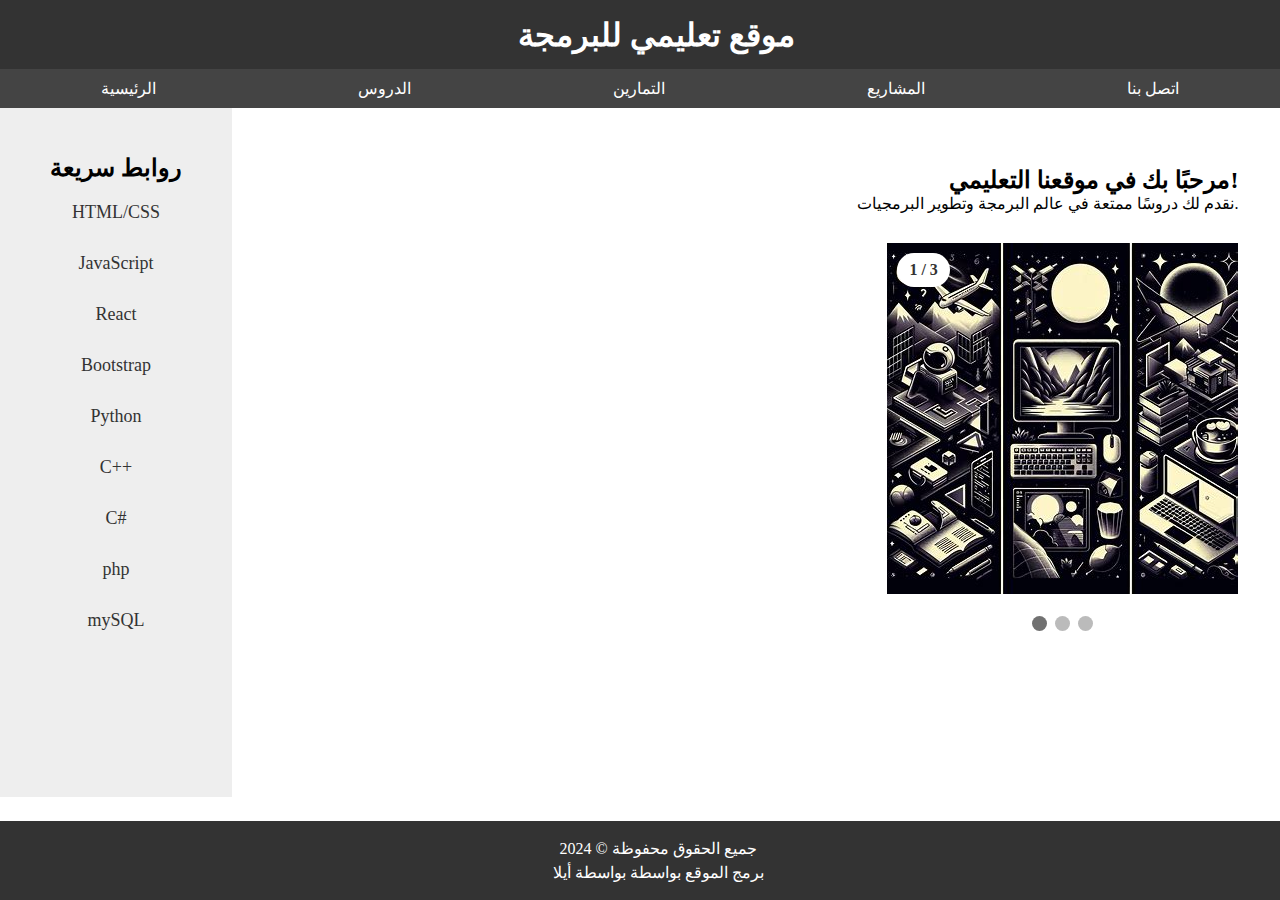
==== index.html @ 442155c3 "Upload V.1" ====
<!DOCTYPE html>
<html lang="en">
<head>
    <meta charset="UTF-8">
    <meta name="viewport" content="width=device-width, initial-scale=1.0">
    <title>موقع تعليمي للبرمجة</title>
    <link rel="stylesheet" href="css/styles.css">
    <link rel="icon" href="images/logo.jpeg">
</head>
<body>
    <header>
        <h1>موقع تعليمي للبرمجة</h1>
    </header>
    <nav>
        <a href="#">الرئيسية</a>
        <a href="#">الدروس</a>
        <a href="#">التمارين</a>
        <a href="#">المشاريع</a>
        <a href="#">اتصل بنا</a>
    </nav>
    <aside>
        <h2>روابط سريعة</h2>
        <ul>
            <a href="#">HTML/CSS</a>
            <a href="#">JavaScript</a>
            <a href="#">React</a>
            <a href="#">Bootstrap</a>
            <a href="#">Python</a>
            <a href="#">C++</a>
            <a href="#">C#</a>
            <a href="#">php</a>
            <a href="#">mySQL</a>
        </ul>
    </aside>
    <main>

        <h2>مرحبًا بك في موقعنا التعليمي!</h2>
        <p>نقدم لك دروسًا ممتعة في عالم البرمجة وتطوير البرمجيات.</p>

        <div class="img-slider">
            <div class="slideshow-container">

                <div class="mySlides fade">
                <div class="numbertext">1 / 3</div>
                <img src="images/img1.jpeg" style="width:100%">
                </div>
                
                <div class="mySlides fade">
                <div class="numbertext">2 / 3</div>
                <img src="images/img2.jpeg" style="width:100%">
                </div>
                
                <div class="mySlides fade">
                <div class="numbertext">3 / 3</div>
                <img src="images/img3.jpeg" style="width:100%">
                </div>
                
            </div>
            <br>
                
            <div style="text-align:center">
                <span class="dot"></span> 
                <span class="dot"></span> 
                <span class="dot"></span> 
            </div>
                
            <script>
                let slideIndex = 0;
                showSlides();
                
                function showSlides() {
                let i;
                let slides = document.getElementsByClassName("mySlides");
                let dots = document.getElementsByClassName("dot");
                for (i = 0; i < slides.length; i++) {
                    slides[i].style.display = "none";  
                }
                slideIndex++;
                if (slideIndex > slides.length) {slideIndex = 1}    
                for (i = 0; i < dots.length; i++) {
                    dots[i].className = dots[i].className.replace(" active", "");
                }
                slides[slideIndex-1].style.display = "block";  
                dots[slideIndex-1].className += " active";
                setTimeout(showSlides, 2000); // Change image every 2 seconds
                }
            </script>
        </div>

    </main>
    <footer>
        <p>جميع الحقوق محفوظة © 2024</p>
        <p>برمج الموقع بواسطة بواسطة أيلا</p>
    </footer>
</body>
</html>
---- css/styles.css ----
body, h1,h2, p {
    margin: 0;
    padding: 0;
}


header {
    background-color: #333;
    color: #fff;
    text-align: center;
    padding: 16px;
    position: fixed;
    width: 100%;
}


nav {
    display: flex;
    justify-content: space-around;
    background-color: #444;
    text-align: center;
    padding: 10px 0px;
    position: fixed;
    width: 100%;
    margin-top: 69px;
}


nav a {
    color: #fff;
    text-decoration: none;
}


aside {
    display: flex;
    position: fixed;
    flex-direction: column;
    align-items: center;
    text-align: center;
    gap: 20px;
    top: 108px;
    background-color: #eee;
    padding: 16px;
    width: 200px;
    height: 73vh;
}


aside h2{
    margin-top: 30px;
}


ul{
    display: flex;
    flex-direction: column;
    margin: 0;
    padding: 0;
    gap: 30px;
}


ul a{
    font-size: 18px;
    text-align: center;
    text-decoration: none;
    color: #333;
    cursor: pointer;
    font-weight: 520;
}


main {
    display: flex;
    justify-content: center;
    align-items: center;
    flex-direction: column;
    align-items: flex-end;
    padding: 16px;
    position: absolute;
    margin-top: 150px;
    right: 2%;
}


.slideshow-container {
    max-width: 1000px;
    position: relative;
    margin: auto;
    margin-top: 30px;
}

/* Caption text */
.text {
  color: #f2f2f2;
  font-size: 15px;
  padding: 8px 12px;
  position: absolute;
  bottom: 8px;
  width: 100%;
  text-align: center;
}

/* Number text (1/3 etc) */
.numbertext {
    background-color: white;
    border-radius: 50px;
    margin-top: 10px;
    margin-left: 10px;
    color: #333;
    font-size: 16px;
    font-weight: bold;
    padding: 8px 12px;
    position: absolute;
    top: 0;
}

/* The dots/bullets/indicators */
.dot {
  height: 15px;
  width: 15px;
  margin: 0 2px;
  background-color: #bbb;
  border-radius: 50%;
  display: inline-block;
  transition: background-color 0.6s ease;
}

.active {
  background-color: #717171;
}

/* Fading animation */
.fade {
  animation-name: fade;
  animation-duration: 1.5s;
}

@keyframes fade {
  from {opacity: .4} 
  to {opacity: 1}
}

/* On smaller screens, decrease text size */
@media only screen and (max-width: 300px) {
  .text {font-size: 11px}
}


footer {
    display: flex;
    position: fixed;
    width: 100%;
    flex-direction: column;
    justify-content: center;
    background-color: #333;
    color: #fff;
    text-align: center;
    padding: 18px;
    gap: 5px;
    bottom: 0;
}


@media (max-width: 800px) {
    
aside{
    display: flex;
    height: 80px;
    top: 108px;
    width: 100%;
    height: auto;
    padding: 0;
    gap: 10;
}

aside h2{
    margin-top: 10px;
}

aside ul{
    display: flex;
    flex-direction: row;
    justify-content: center;
    flex-wrap: wrap;
    min-width: 400px;
}

main{
    margin-top: 250px;
    text-align: center;
}

footer{
    display: flex;
    justify-content: center;
    align-items: center;
    padding: 10px 0px;
    margin: 0;
}

}
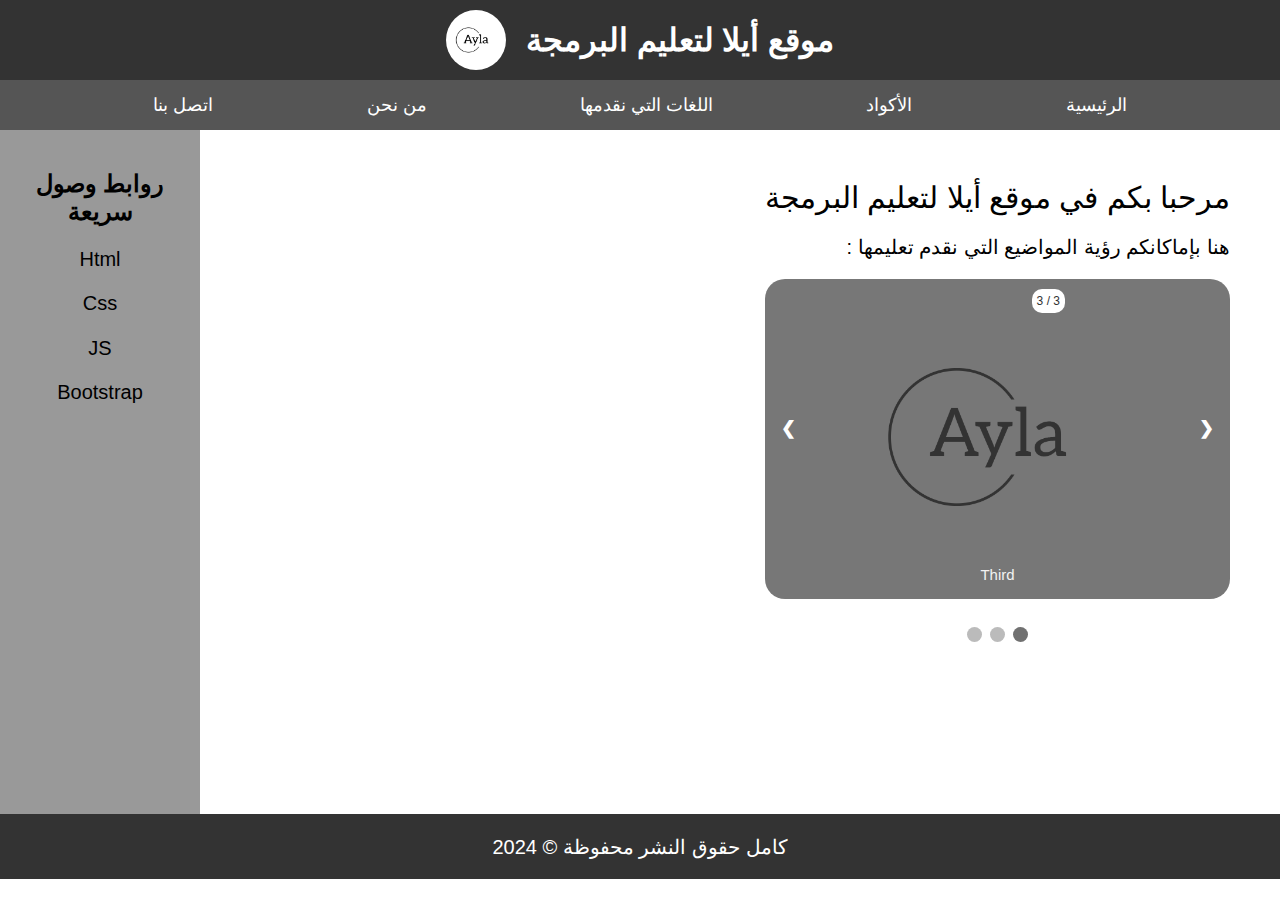
==== commit 20e7717f: "Upload V.1" ====
--- a/index.html
+++ b/index.html
@@ -4,93 +4,117 @@
     <meta charset="UTF-8">
     <meta name="viewport" content="width=device-width, initial-scale=1.0">
     <title>موقع تعليمي للبرمجة</title>
-    <link rel="stylesheet" href="css/styles.css">
-    <link rel="icon" href="images/logo.jpeg">
+    <link rel="stylesheet" href="css/index.css">
+    <link rel="icon" href="images/ayla-logo-zip-file/png/logo-black.png">
 </head>
 <body>
-    <header>
-        <h1>موقع تعليمي للبرمجة</h1>
+
+    <header class="head">
+        <h1 class="head-text">موقع أيلا لتعليم البرمجة</h1>
+        <img src="images/ayla-logo-zip-file/png/logo-black.png" class="head-logo">
     </header>
-    <nav>
-        <a href="#">الرئيسية</a>
-        <a href="#">الدروس</a>
-        <a href="#">التمارين</a>
-        <a href="#">المشاريع</a>
-        <a href="#">اتصل بنا</a>
+
+
+    <nav class="navbar">
+
+        <span class="nav-text">اتصل بنا</span>
+        <span class="nav-text">من نحن</span>
+        <span class="nav-text">اللغات التي نقدمها</span>
+        <span class="nav-text">الأكواد</span>
+        <span class="nav-text">الرئيسية</span>
+
     </nav>
-    <aside>
-        <h2>روابط سريعة</h2>
-        <ul>
-            <a href="#">HTML/CSS</a>
-            <a href="#">JavaScript</a>
-            <a href="#">React</a>
-            <a href="#">Bootstrap</a>
-            <a href="#">Python</a>
-            <a href="#">C++</a>
-            <a href="#">C#</a>
-            <a href="#">php</a>
-            <a href="#">mySQL</a>
-        </ul>
-    </aside>
-    <main>
 
-        <h2>مرحبًا بك في موقعنا التعليمي!</h2>
-        <p>نقدم لك دروسًا ممتعة في عالم البرمجة وتطوير البرمجيات.</p>
+    <main class="main-container">
 
-        <div class="img-slider">
+        <aside class="aside">
+
+            <span class="aside-text1">روابط وصول سريعة</span>
+            <div class="linked">
+                <div class="linked-text">Html</div>
+                <div class="linked-text">Css</div>
+                <div class="linked-text">JS</div>
+                <div class="linked-text">Bootstrap</div>
+            </div>
+
+        </aside>
+
+        <section class="container1">
+            <span>مرحبا بكم في موقع أيلا لتعليم البرمجة</span>
+            <p>هنا بإماكانكم رؤية المواضيع التي نقدم تعليمها :</p>
+
             <div class="slideshow-container">
 
+                <a class="prev" onclick="plusSlides(-1)">❮</a>
+
                 <div class="mySlides fade">
-                <div class="numbertext">1 / 3</div>
-                <img src="images/img1.jpeg" style="width:100%">
+                    <div class="numbertext">3 / 3</div>
+                    <img src="images/ayla-logo-zip-file/png/logo-no-background.png" style="width:220px;">
+                    <div class="text">Third</div>
+                  </div>  
+                
+                <div class="mySlides fade">
+                  <div class="numbertext">2 / 3</div>
+                  <img src="images/ayla-logo-zip-file/png/logo-white.png" style="width:220px;">
+                  <div class="text">Second</div>
                 </div>
                 
                 <div class="mySlides fade">
-                <div class="numbertext">2 / 3</div>
-                <img src="images/img2.jpeg" style="width:100%">
-                </div>
-                
-                <div class="mySlides fade">
-                <div class="numbertext">3 / 3</div>
-                <img src="images/img3.jpeg" style="width:100%">
-                </div>
+                    <div class="numbertext">1 / 3</div>
+                    <img src="images/ayla-logo-zip-file/png/logo-black.png" style="width:220px;">
+                    <div class="text">First</div>
+                  </div>
+
+                <a class="next" onclick="plusSlides(1)">❯</a>
                 
             </div>
             <br>
                 
             <div style="text-align:center">
-                <span class="dot"></span> 
-                <span class="dot"></span> 
-                <span class="dot"></span> 
+                  <span class="dot" onclick="currentSlide(1)"></span> 
+                  <span class="dot" onclick="currentSlide(2)"></span> 
+                  <span class="dot" onclick="currentSlide(3)"></span> 
             </div>
                 
             <script>
-                let slideIndex = 0;
-                showSlides();
+                let slideIndex = 1;
+                showSlides(slideIndex);
                 
-                function showSlides() {
-                let i;
-                let slides = document.getElementsByClassName("mySlides");
-                let dots = document.getElementsByClassName("dot");
-                for (i = 0; i < slides.length; i++) {
+                function plusSlides(n) {
+                  showSlides(slideIndex += n);
+                }
+                
+                function currentSlide(n) {
+                  showSlides(slideIndex = n);
+                }
+                
+                function showSlides(n) {
+                  let i;
+                  let slides = document.getElementsByClassName("mySlides");
+                  let dots = document.getElementsByClassName("dot");
+                  if (n > slides.length) {slideIndex = 1}    
+                  if (n < 1) {slideIndex = slides.length}
+                  for (i = 0; i < slides.length; i++) {
                     slides[i].style.display = "none";  
-                }
-                slideIndex++;
-                if (slideIndex > slides.length) {slideIndex = 1}    
-                for (i = 0; i < dots.length; i++) {
+                  }
+                  for (i = 0; i < dots.length; i++) {
                     dots[i].className = dots[i].className.replace(" active", "");
-                }
-                slides[slideIndex-1].style.display = "block";  
-                dots[slideIndex-1].className += " active";
-                setTimeout(showSlides, 2000); // Change image every 2 seconds
+                  }
+                  slides[slideIndex-1].style.display = "block";  
+                  dots[slideIndex-1].className += " active";
                 }
             </script>
-        </div>
+                
+
+        </section>
 
     </main>
-    <footer>
-        <p>جميع الحقوق محفوظة © 2024</p>
-        <p>برمج الموقع بواسطة بواسطة أيلا</p>
+
+    <footer class="footer">
+
+        <span class="footer-text">كامل حقوق النشر محفوظة &copy; 2024</span>
+
     </footer>
+
 </body>
-</html>
+</html>--- a/css/index.css
+++ b/css/index.css
@@ -0,0 +1,270 @@
+body{
+    margin: 0;
+    font-family: sans-serif;
+}
+
+.head{
+    display: flex;
+    flex-direction: row-reverse;
+    justify-content: center;
+    align-items: center;
+    width: 100%;
+    height: 80px;
+    gap: 20px;
+    background-color: #333;
+}
+
+.head-text{
+    color: white;
+}
+
+.head-logo{
+    width: 60px;
+    border-radius: 50%;
+}
+
+
+.navbar{
+    display: flex;
+    align-items: center;
+    justify-content: space-evenly;
+    width: 100%;
+    height: 50px;
+    background-color: #555;
+}
+
+.nav-text{
+    color: white;
+    font-size: 18px;
+    cursor: pointer;
+}
+
+
+.main-container{
+    display: flex;
+    justify-content: space-between;
+    width: 100%;
+    height: auto;
+}
+
+
+.aside{
+    display: flex;
+    flex-direction: column;
+    justify-content: flex-start;
+    align-items: center;
+    text-align: center;
+    width: 200px;
+    height: 76vh;
+    background-color: #999;
+}
+
+.aside-text1{
+    margin-top: 40px;
+    font-size: 24px;
+    font-weight: bold;
+}
+
+.linked{
+    display: flex;
+    flex-direction: column;
+    height: 200px;
+    justify-content: space-evenly;
+    align-items: center;
+    text-align: center;
+}
+
+
+.linked-text{
+    font-size: 20px;
+    cursor: pointer;
+}
+
+
+.container1{
+    display: flex;
+    flex-direction: column;
+    direction: rtl;
+    margin-right: 50px;
+    margin-top: 50px;
+}
+
+.container1 span{
+    font-size: 30px;
+}
+
+.container1 p{
+    font-size: 20px;
+}
+
+
+
+.slideshow-container {
+    display: flex;
+    justify-content: space-between;
+    align-items: center;
+    max-width: 500px;
+    height: 320px;
+    position: relative;
+    margin-bottom: 10px;
+    background-color: #777;
+    border-radius: 20px;
+}
+
+
+.prev, .next {
+    display: flex;
+    justify-content: center;
+  cursor: pointer;
+  width: auto;
+  padding: 16px;
+  margin-top: -22px;
+  color: white;
+  font-weight: bold;
+  font-size: 18px;
+  transition: 0.6s ease;
+  border-radius: 0 3px 3px 0;
+  user-select: none;
+}
+
+/* Position the "next button" to the right */
+.next {
+  right: 0;
+  border-radius: 3px 0 0 3px;
+}
+
+/* On hover, add a black background color with a little bit see-through */
+.prev:hover, .next:hover {
+  background-color: rgba(0,0,0,0.8);
+}
+
+/* Caption text */
+.text {
+  color: #f2f2f2;
+  font-size: 15px;
+  position: absolute;
+  width: 100%;
+  bottom: 16px;
+  right: 0px;
+  text-align: center;
+}
+
+/* Number text (1/3 etc) */
+.numbertext {
+  color: #333;
+  font-size: 12px;
+  background-color: white;
+  padding: 5px;
+  border-radius: 10px;
+  top: 10px;
+  right: 165px;
+  position: absolute;
+}
+
+/* The dots/bullets/indicators */
+.dot {
+  cursor: pointer;
+  height: 15px;
+  width: 15px;
+  margin: 0 2px;
+  background-color: #bbb;
+  border-radius: 50%;
+  display: inline-block;
+  transition: background-color 0.6s ease;
+}
+
+.active, .dot:hover {
+  background-color: #717171;
+}
+
+/* Fading animation */
+.fade {
+  animation-name: fade;
+  animation-duration: 1.5s;
+}
+
+@keyframes fade {
+  from {opacity: .4} 
+  to {opacity: 1}
+}
+
+/* On smaller screens, decrease text size */
+@media only screen and (max-width: 300px) {
+  .prev, .next,.text {font-size: 11px}
+}
+
+
+
+
+.footer{
+    display: flex;
+    justify-content: center;
+    align-items: center;
+    width: 100%;
+    height: 65px;
+    background-color: #333;
+}
+
+.footer-text{
+    display: flex;
+    font-size: 20px;
+    color: white;
+}
+
+#checkbox{
+    display: none;
+}
+
+.menu{
+    width: 50px;
+    position: absolute;
+    left: 20px;
+    display: none;
+}
+
+
+
+
+
+
+
+
+
+
+@media (max-width: 800px) {
+
+.main-container{
+    display: flex;
+    justify-content: center;
+    align-items: center;
+    text-align: center;
+}
+
+.container1{
+    margin: 0;
+    margin-top: 50px;
+}
+.aside{
+    display: none;
+    transition: all 0.50s;
+    transform: translateX(-100%);
+}
+
+.footer{
+    margin-top: 100px;
+}
+
+}
+
+@media (max-width: 350px) {
+    
+.navbar{
+    flex-wrap: wrap-reverse;
+    height: 100px;
+}
+
+.nav-text{
+    padding: 0% 2%;
+}
+
+}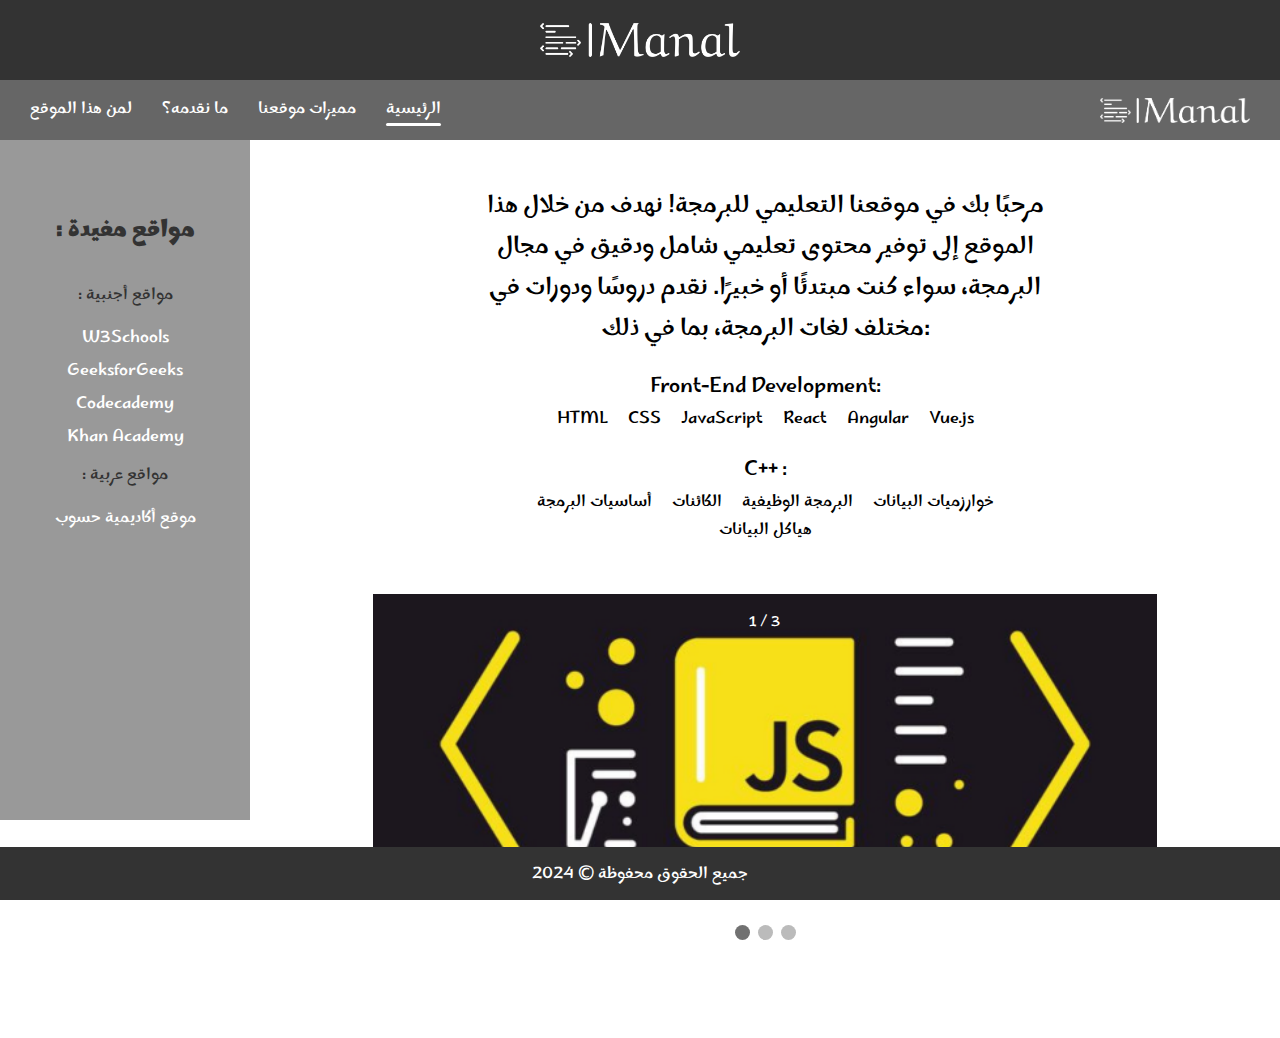
==== commit 10945c29: "Upload V.2" ====
--- a/index.html
+++ b/index.html
@@ -3,118 +3,174 @@
 <head>
     <meta charset="UTF-8">
     <meta name="viewport" content="width=device-width, initial-scale=1.0">
-    <title>موقع تعليمي للبرمجة</title>
-    <link rel="stylesheet" href="css/index.css">
-    <link rel="icon" href="images/ayla-logo-zip-file/png/logo-black.png">
+    <title>موقع لتعلم البرمجة</title>
+    <link rel="stylesheet" href="css/styles.css">
+    <link rel="stylesheet" href="css/nav-footer.css">
+    <link rel="shortcut icon" href="images/logo-White-back.png">
+    <link rel="preconnect" href="https://fonts.googleapis.com">
+    <link rel="preconnect" href="https://fonts.gstatic.com" crossorigin>
+    <link href="https://fonts.googleapis.com/css2?family=Changa:wght@200..800&display=swap" rel="stylesheet">
+    <link rel="preconnect" href="https://fonts.googleapis.com">
+    <link rel="preconnect" href="https://fonts.gstatic.com" crossorigin>
+    <link href="https://fonts.googleapis.com/css2?family=Marhey:wght@300..700&display=swap" rel="stylesheet">
 </head>
-<body>
 
-    <header class="head">
-        <h1 class="head-text">موقع أيلا لتعليم البرمجة</h1>
-        <img src="images/ayla-logo-zip-file/png/logo-black.png" class="head-logo">
-    </header>
+    <body>
+        
+        <header class="head">
 
+            <div class="head-style">
 
-    <nav class="navbar">
+                <img src="images/logo-no-background.png" class="head-img">
 
-        <span class="nav-text">اتصل بنا</span>
-        <span class="nav-text">من نحن</span>
-        <span class="nav-text">اللغات التي نقدمها</span>
-        <span class="nav-text">الأكواد</span>
-        <span class="nav-text">الرئيسية</span>
+            </div>
 
-    </nav>
+        </header>
 
-    <main class="main-container">
+        <input type="checkbox" id="checkbox">
 
-        <aside class="aside">
+        <nav class="navbar">
 
-            <span class="aside-text1">روابط وصول سريعة</span>
-            <div class="linked">
-                <div class="linked-text">Html</div>
-                <div class="linked-text">Css</div>
-                <div class="linked-text">JS</div>
-                <div class="linked-text">Bootstrap</div>
+            <div class="navbar-style">
+
+                <div class="navbar-right-side">
+                    <img src="images/logo-no-background.png" class="nav-logo">
+                </div>
+
+                <label for="checkbox" class="pos-m-c">
+                    <img src="images/menu-dots-circle-svgrepo-com.svg" class="menu">
+                    <img src="images/close-circle-svgrepo-com.svg" class="close">
+                </label>
+
+                <div  class="navbar-left-side">
+                    <div class="text-position">
+                        <a href="html/for-who.html" class="nav-text"><div class="nav-text">لمن هذا الموقع</div></a>
+                        <span class="line"></span>
+                    </div>
+
+                    <div class="text-position">
+                        <a href="html/Our-services.html" class="nav-text"><div class="nav-text">ما نقدمه؟</div></a>
+                        <span class="line"></span>
+                    </div>
+
+                    <div class="text-position">
+                        <a href="html/Our-features.html" class="nav-text"><div class="nav-text">مميزات موقعنا</div></a>
+                        <span class="line"></span>
+                    </div>
+
+                    <div class="text-position">
+                        <a href="../index.html" class="nav-text"><div class="nav-text">الرئيسية</div></a>
+                        <span class="line1"></span>
+                    </div>
+                </div>
+
+            </div>
+
+        </nav>
+
+        <aside class="sidebar">
+
+            <div class="sidebar-style">
+
+                <h2 class="sidebar-text1">: مواقع مفيدة</h2>
+                <span class="sidebar-text2">: مواقع أجنبية</span>
+                <a href="https://www.w3schools.com/" target="_blank"><span class="sidebar-text3">W3Schools</span></a>
+                <a href="https://www.geeksforgeeks.org/" target="_blank"><span class="sidebar-text3">GeeksforGeeks</span></a>
+                <a href="https://www.codecademy.com/" target="_blank"><span class="sidebar-text3">Codecademy</span></a>
+                <a href="https://www.khanacademy.org/" target="_blank"><span class="sidebar-text3">Khan Academy</span></a>
+                <span class="sidebar-text2">: مواقع عربية</span>
+                <a href="https://www.arabacademy.com/" target="_blank"><span class="sidebar-text3">موقع أكاديمية حسوب</span></a>
+
             </div>
 
         </aside>
 
-        <section class="container1">
-            <span>مرحبا بكم في موقع أيلا لتعليم البرمجة</span>
-            <p>هنا بإماكانكم رؤية المواضيع التي نقدم تعليمها :</p>
+        <main class="main-container">
 
-            <div class="slideshow-container">
+            <section class="container1">
+                <span class="container1-text">مرحبًا بك في موقعنا التعليمي للبرمجة! نهدف من خلال هذا الموقع إلى توفير محتوى تعليمي شامل ودقيق في مجال البرمجة، سواء كنت مبتدئًا أو خبيرًا. نقدم دروسًا ودورات في مختلف لغات البرمجة، بما في ذلك:</span>
+                <div class="container1-text1">Front-End Development:</div>
+                <span class="container1-of-text2">
+                    <div class="container1-text2">HTML</div>
+                    <div class="container1-text2">CSS</div>
+                    <div class="container1-text2">JavaScript</div>
+                    <div class="container1-text2">React</div>
+                    <div class="container1-text2">Angular</div>
+                    <div class="container1-text2">Vue.js</div>
+                </span>
+                <div class="container1-text3">C++ :</div>
+                <span class="container1-of-text4">
+                    <div class="container-text4">أساسيات البرمجة</div>
+                    <div class="container-text4">الكائنات</div>
+                    <div class="container-text4">البرمجة الوظيفية</div>
+                    <div class="container-text4">خوارزميات البيانات</div>
+                    <div class="container-text4">هياكل البيانات</div>
+                </span>
 
-                <a class="prev" onclick="plusSlides(-1)">❮</a>
+                <div class="slideshow-container">
 
-                <div class="mySlides fade">
-                    <div class="numbertext">3 / 3</div>
-                    <img src="images/ayla-logo-zip-file/png/logo-no-background.png" style="width:220px;">
-                    <div class="text">Third</div>
-                  </div>  
-                
-                <div class="mySlides fade">
-                  <div class="numbertext">2 / 3</div>
-                  <img src="images/ayla-logo-zip-file/png/logo-white.png" style="width:220px;">
-                  <div class="text">Second</div>
+                    <div class="mySlides fade">
+                        <img src="images/Slide-show1.png" style="width:100%;height: 300px;object-fit: cover;">
+                        <div class="text">JS</div>
+                        <div class="numbertext">1 / 3</div>
+                    </div>
+                    
+                    <div class="mySlides fade">
+                        <img src="images/Slide-show2.png" style="width:100%;height: 300px;object-fit: cover;">
+                        <div class="text">Hello World</div>
+                        <div class="numbertext">2 / 3</div>
+                    </div>
+                    
+                    <div class="mySlides fade">
+                        <img src="images/Slide-show3.png" style="width:100%;height: 300px; object-fit: cover;">
+                        <div class="text">Github</div>
+                        <div class="numbertext">3 / 3</div>
+                    </div>
+                    
                 </div>
-                
-                <div class="mySlides fade">
-                    <div class="numbertext">1 / 3</div>
-                    <img src="images/ayla-logo-zip-file/png/logo-black.png" style="width:220px;">
-                    <div class="text">First</div>
-                  </div>
+                <br>
+                    
+                <div style="text-align:center">
+                      <span class="dot"></span> 
+                      <span class="dot"></span> 
+                      <span class="dot"></span> 
+                </div>
+                    
+                <script>
+                    let slideIndex = 0;
+                    showSlides();
+                    
+                    function showSlides() {
+                      let i;
+                      let slides = document.getElementsByClassName("mySlides");
+                      let dots = document.getElementsByClassName("dot");
+                      for (i = 0; i < slides.length; i++) {
+                        slides[i].style.display = "none";  
+                      }
+                      slideIndex++;
+                      if (slideIndex > slides.length) {slideIndex = 1}    
+                      for (i = 0; i < dots.length; i++) {
+                        dots[i].className = dots[i].className.replace(" active", "");
+                      }
+                      slides[slideIndex-1].style.display = "block";  
+                      dots[slideIndex-1].className += " active";
+                      setTimeout(showSlides, 2000); // Change image every 2 seconds
+                    }
+                </script>
+            </section>
 
-                <a class="next" onclick="plusSlides(1)">❯</a>
-                
+        </main>
+
+        <footer class="footer">
+
+            <div class="footer-style">
+
+                <span class="footer-text">جميع الحقوق محفوظة &copy; 2024</span>
+
             </div>
-            <br>
-                
-            <div style="text-align:center">
-                  <span class="dot" onclick="currentSlide(1)"></span> 
-                  <span class="dot" onclick="currentSlide(2)"></span> 
-                  <span class="dot" onclick="currentSlide(3)"></span> 
-            </div>
-                
-            <script>
-                let slideIndex = 1;
-                showSlides(slideIndex);
-                
-                function plusSlides(n) {
-                  showSlides(slideIndex += n);
-                }
-                
-                function currentSlide(n) {
-                  showSlides(slideIndex = n);
-                }
-                
-                function showSlides(n) {
-                  let i;
-                  let slides = document.getElementsByClassName("mySlides");
-                  let dots = document.getElementsByClassName("dot");
-                  if (n > slides.length) {slideIndex = 1}    
-                  if (n < 1) {slideIndex = slides.length}
-                  for (i = 0; i < slides.length; i++) {
-                    slides[i].style.display = "none";  
-                  }
-                  for (i = 0; i < dots.length; i++) {
-                    dots[i].className = dots[i].className.replace(" active", "");
-                  }
-                  slides[slideIndex-1].style.display = "block";  
-                  dots[slideIndex-1].className += " active";
-                }
-            </script>
-                
 
-        </section>
+        </footer>
 
-    </main>
+    </body>
 
-    <footer class="footer">
-
-        <span class="footer-text">كامل حقوق النشر محفوظة &copy; 2024</span>
-
-    </footer>
-
-</body>
 </html>--- a/css/styles.css
+++ b/css/styles.css
@@ -0,0 +1,216 @@
+a{
+    text-decoration: none;
+}
+
+.sidebar{
+    display: flex;
+    position: fixed;
+    justify-content: flex-start;
+    margin-top: 60px;
+}
+
+.sidebar-style{
+    display: flex;
+    flex-direction: column;
+    align-items: center;
+    padding-top: 50px;
+    width: 250px;
+    height: 70vh;
+    background-color: #999;
+}
+
+.sidebar-text1{
+    display: flex;
+    color: #333;
+}
+
+.sidebar-text2{
+    display: flex;
+    margin-bottom: 10px;
+    margin-top: 10px;
+    color: #333;
+}
+
+.sidebar-text3{
+    display: flex;
+    align-items: center;
+    justify-content: center;
+    margin-top: 5px;
+    color: white;
+    transition: all 0.50s;
+}
+
+.sidebar-text3:hover{
+    background-color: #ddd;
+    opacity: 0.5;
+    width: fit-content;
+    padding: 3px 20px;
+    border-radius: 10px;
+    color: #333;
+}
+
+.main-container{
+    display: flex;
+    justify-content: center;
+    margin-top: 80px;
+    margin-bottom: 63px;
+}
+
+.container1{
+    display: flex;
+    justify-content: center;
+    align-items: center;
+    flex-direction: column;
+    text-align: center;
+    display: flex;
+    width: 100%;
+    padding: 2%;
+    height: auto;
+    margin-left: 250px;
+}
+
+.container1-text{
+    display: flex;
+    text-align: center;
+    width: 60%;
+    font-size: 24px;
+    padding: 0% 5%;
+}
+
+.container1-text1,.container1-text3{
+    display: flex;
+    margin-top: 20px;
+    font-size: 20px;
+}
+
+.container1-of-text2,.container1-of-text4{
+    display: flex;
+    flex-wrap: wrap;
+    justify-content: center;
+    align-items: center;
+    text-align: center;
+    column-gap: 20px;
+    width: 50%;
+}
+
+.container1-text2,.container1-text4{
+    display: flex;
+    font-size: 16px;
+}
+
+
+
+
+.slideshow-container {
+    position:-webkit-sticky;
+    max-width: 1000px;
+    width: 80%;
+    height: 300px;
+    margin: auto;
+    margin-top: 50px;
+}
+
+.text {
+    color: #f2f2f2;
+    font-size: 15px;
+    margin-top: -50px;
+    width: 100%;
+    text-align: center;
+}
+
+.numbertext {
+    color: #f2f2f2;
+    font-size: 14px;
+    color: #FFF;
+    margin-top: -270px;
+}
+
+.dot {
+    height: 15px;
+    width: 15px;
+    margin: 0 2px;
+    background-color: #bbb;
+    border-radius: 50%;
+    display: inline-block;
+    transition: background-color 0.6s ease;
+}
+
+.active {
+    background-color: #717171;
+}
+
+.fade {
+    animation-name: fade;
+    animation-duration: 2s;
+}
+
+@keyframes fade {
+    from {opacity: .2} 
+    to {opacity: 1}
+}
+
+@media only screen and (max-width: 300px) {
+    .text {font-size: 11px}
+}
+
+
+
+
+
+
+
+
+@media (max-width: 800px) {
+    
+#checkbox:checked ~ .sidebar > .sidebar-style{
+    transform: translateX(0px);
+}
+
+.sidebar-style{
+    display: flex;
+    transform: translateX(-250px);
+    transition: all 0.50s ease;
+    height: 20vh;
+    position: fixed;
+    top: 390px;
+    padding-top: 0;
+    border-top: 2px solid white;
+}
+
+
+.main-container{
+    display: flex;
+    justify-content: center;
+}
+
+.container1{
+    display: flex;
+    justify-content: center;
+    align-items: center;
+    flex-direction: column;
+    text-align: center;
+    display: flex;
+    width: 100%;
+    padding: 2%;
+    height: auto;
+    margin-left: 0px;
+}
+
+.container1-text{
+    display: flex;
+    text-align: center;
+    width: 60%;
+    font-size: 24px;
+    padding: 0% 2%;
+}
+
+.slideshow-container {
+    max-width: 1000px;
+    width: 90%;
+    min-width: 250px;
+    height: 300px;
+    margin: auto;
+    margin-top: 50px;
+}
+
+}--- a/css/nav-footer.css
+++ b/css/nav-footer.css
@@ -0,0 +1,185 @@
+html,body{
+    margin: 0;
+    scroll-behavior: smooth;
+    font-family: Marhey;
+}
+
+.head{
+    display: flex;
+    justify-content: center;
+}
+
+.head-style{
+    display: flex;
+    position: fixed;
+    justify-content: center;
+    align-items: center;
+    width: 100%;
+    height: 80px;
+    background-color: #333;
+}
+
+.head-img{
+    width: 200px;
+}
+
+
+.navbar{
+    display: flex;
+    justify-content: center;
+    margin-top: 80px;
+}
+
+.navbar-style{
+    display: flex;
+    position: fixed;
+    flex-direction: row-reverse;
+    justify-content: space-between;
+    align-items: center;
+    background-color: #666;
+    width: 100%;
+    height: 60px;
+}
+
+.navbar-right-side{
+    display: flex;
+    margin-right: 30px;
+}
+
+.nav-logo{
+    width: 150px;
+}
+
+#checkbox{
+    display: none;
+}
+
+.pos-m-c{
+    display: none;
+}
+
+.menu,.close{
+    width: 45px;
+}
+
+.navbar-left-side{
+    display: flex;
+    gap: 30px;
+    margin-left: 30px;
+    color: white;
+}
+
+.text-position{
+    display: flex;
+    justify-content: center;
+    align-items: center;
+    flex-direction: column;
+    width: fit-content;
+}
+
+.nav-text{
+    color: white;
+    cursor: pointer;
+}
+
+.nav-text:hover ~ .line{
+    width: 100%;
+}
+
+.line{
+    width: 0%;
+    height: 3px;
+    background-color: white;
+    border-radius: 20px;
+    transition: all 0.50s;
+}
+
+.line1{
+    width: 100%;
+    height: 3px;
+    background-color: white;
+    border-radius: 20px;
+    transition: all 0.50s;
+}
+
+
+.footer{
+    display: flex;
+    justify-content: center;
+}
+
+.footer-style{
+    position: fixed;
+    bottom: 0;
+    display: flex;
+    justify-content: center;
+    align-items: center;
+    width: 100%;
+    height: 53px;
+    background-color: #333;
+    color: white;
+}
+
+
+
+
+
+
+
+
+@media (max-width:800px) {
+
+#checkbox{
+    display: none;
+}
+
+.pos-m-c{
+    display: flex;
+    margin-left: 30px;
+}
+
+.menu,.close{
+    width: 45px;
+    cursor: pointer;
+    transition: all 0.20s;
+}
+
+.close{
+    position: absolute;
+    opacity: 0;
+}
+
+#checkbox:checked ~ .navbar > .navbar-style > .pos-m-c > .menu{
+    opacity: 0;
+}
+
+#checkbox:checked ~ .navbar > .navbar-style > .pos-m-c > .close{
+    opacity: 1;
+}
+
+#checkbox:checked ~ .navbar > .navbar-style > .navbar-left-side{
+    transform: translateX(0px);
+    box-shadow: 25px 10px 50px 5px rgba(0, 0, 0, 0.6);
+}
+
+.navbar-left-side{
+    display: flex;
+    flex-direction: column;
+    justify-content: flex-start;
+    align-items: center;
+    position: fixed;
+    padding-top: 20px;
+    left: 0;
+    top: 140px;
+    background-color: #999;
+    width: 250px;
+    height: 75vh;
+    gap: 30px;
+    margin-left: 0px;
+    transform: translateX(-250px);
+    color: white;
+    border-right: 2px solid white;
+    transition: all 0.50s ease;
+}
+    
+}